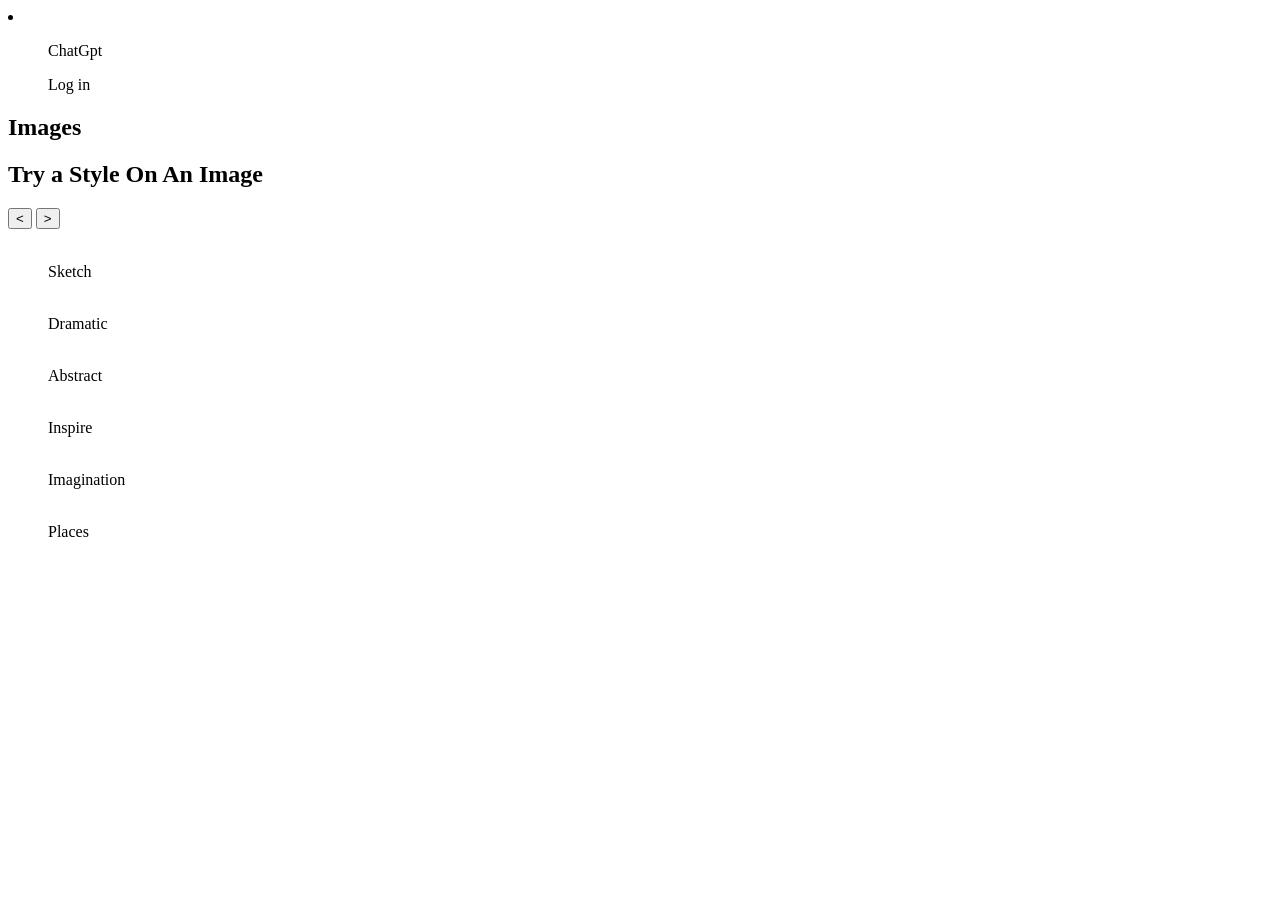
==== images.html @ 42c180e9 "final exam" ====
<!DOCTYPE html>
<html lang="en">
<head>
    <meta charset="UTF-8">
   <link rel="stylesheet" href="/Test/images.css">
    <meta name="viewport" content="width=device-width, initial-scale=1.0">
    <title>Images</title>
</head>
<body>
    <nav>
        <li>
            <ul id="logo">ChatGpt</ul>
            <ul id="Log-in">Log in</ul>
        </li>
    </nav>
    <section class="page">
        <h1>Images</h1>
        <h2>Try a Style On An Image</h2>
        <button id="next"><</button>
        <button id="back">></button>
        <section class="images">
            <figure>
                <img src="/Test/images/1.jpg" alt="">
                <figcaption>Sketch</figcaption>
            </figure>
            <figure>
                <img src="/Test/images/6.jpg" alt="">
                <figcaption>Dramatic</figcaption>
            </figure>
            <figure>
                <img src="/Test/images/3.jpg" alt="">
                <figcaption>Abstract</figcaption>
            </figure>
            <figure>
                <img src="/Test/images/4.jpg" alt="">
                <figcaption>Inspire</figcaption>

            </figure>
            <figure>
                <img src="/Test/images/5.jpg" alt="">
                <figcaption>Imagination</figcaption>

            </figure>
            <figure>
                <img src="/Test/images/2.jpg" alt="">
                <figcaption>Places</figcaption>
            </figure>
        </section>
    </section>
</body>
</html>
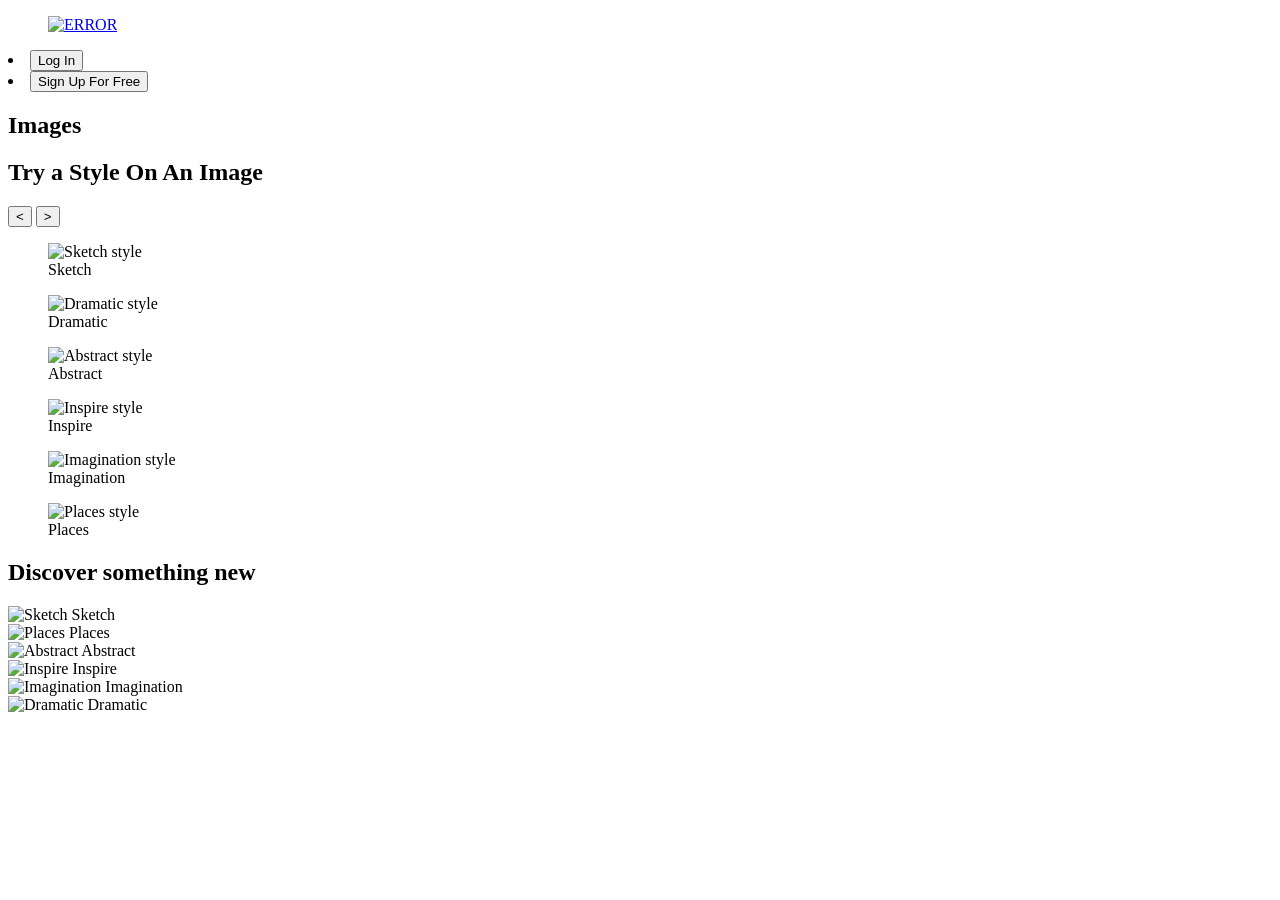
==== commit e010d2b7: "Added The Rest Of The Changes" ====
--- a/images.html
+++ b/images.html
@@ -1,51 +1,122 @@
+
 <!DOCTYPE html>
 <html lang="en">
 <head>
     <meta charset="UTF-8">
-   <link rel="stylesheet" href="/Test/images.css">
     <meta name="viewport" content="width=device-width, initial-scale=1.0">
+    <link rel="stylesheet" href="/Test/images.css">
     <title>Images</title>
 </head>
 <body>
+
+    
     <nav>
-        <li>
-            <ul id="logo">ChatGpt</ul>
-            <ul id="Log-in">Log in</ul>
-        </li>
+        <ul id="logo">
+            <a href="index.html">
+                <img  src="/Test/images/gpt.png" alt="ERROR"  >
+            </a> </ul>
+       
+        <div class="login">
+            <li>
+                <button class="Login">Log In</button>
+            </li>
+            <li>
+                <button class="sign-up">Sign Up For Free</button>
+            </li>
+        </div>
     </nav>
+
     <section class="page">
         <h1>Images</h1>
+
         <h2>Try a Style On An Image</h2>
-        <button id="next"><</button>
-        <button id="back">></button>
+
+        <div class="arrows">
+            <button class="next" type="button">&lt;</button>
+            <button class="back" type="button">&gt;</button>
+        </div>
+
         <section class="images">
+
             <figure>
-                <img src="/Test/images/1.jpg" alt="">
+                <img src="/Test/images/1.jpg" alt="Sketch style">
                 <figcaption>Sketch</figcaption>
             </figure>
+
             <figure>
-                <img src="/Test/images/6.jpg" alt="">
+                <img src="/Test/images/6.jpg" alt="Dramatic style">
                 <figcaption>Dramatic</figcaption>
             </figure>
+
             <figure>
-                <img src="/Test/images/3.jpg" alt="">
+                <img src="/Test/images/3.jpg" alt="Abstract style">
                 <figcaption>Abstract</figcaption>
             </figure>
+
             <figure>
-                <img src="/Test/images/4.jpg" alt="">
+                <img src="/Test/images/4.jpg" alt="Inspire style">
                 <figcaption>Inspire</figcaption>
+            </figure>
 
+            <figure>
+                <img src="/Test/images/5.jpg" alt="Imagination style">
+                <figcaption>Imagination</figcaption>
             </figure>
+
             <figure>
-                <img src="/Test/images/5.jpg" alt="">
-                <figcaption>Imagination</figcaption>
-
-            </figure>
-            <figure>
-                <img src="/Test/images/2.jpg" alt="">
+                <img src="/Test/images/2.jpg" alt="Places style">
                 <figcaption>Places</figcaption>
             </figure>
+
         </section>
     </section>
+
+    <!-- DISCOVER SECTION -->
+    
+
+    <section class="discover">
+
+        <h2>Discover something new</h2>
+       
+        <div class="pic">
+            
+            <div class="discover-item">
+                <img src="/Test/images/1.jpg" alt="Sketch">
+                <span>Sketch</span>
+            </div>
+
+            <div class="discover-item">
+                <img src="/Test/images/2.jpg" alt="Places">
+                <span>Places</span>
+            </div>
+
+            <div class="discover-item">
+                <img src="/Test/images/3.jpg" alt="Abstract">
+                <span>Abstract</span>
+            </div>
+
+        </div>
+
+        <div class="pic2">
+
+            <div class="discover-item">
+                <img src="/Test/images/4.jpg" alt="Inspire">
+                <span>Inspire</span>
+            </div>
+
+            <div class="discover-item">
+                <img src="/Test/images/5.jpg" alt="Imagination">
+                <span>Imagination</span>
+            </div>
+
+            <div class="discover-item">
+                <img src="/Test/images/6.jpg" alt="Dramatic">
+                <span>Dramatic</span>
+            </div>
+
+        </div>
+
+    </section>
+
 </body>
-</html>+</html>
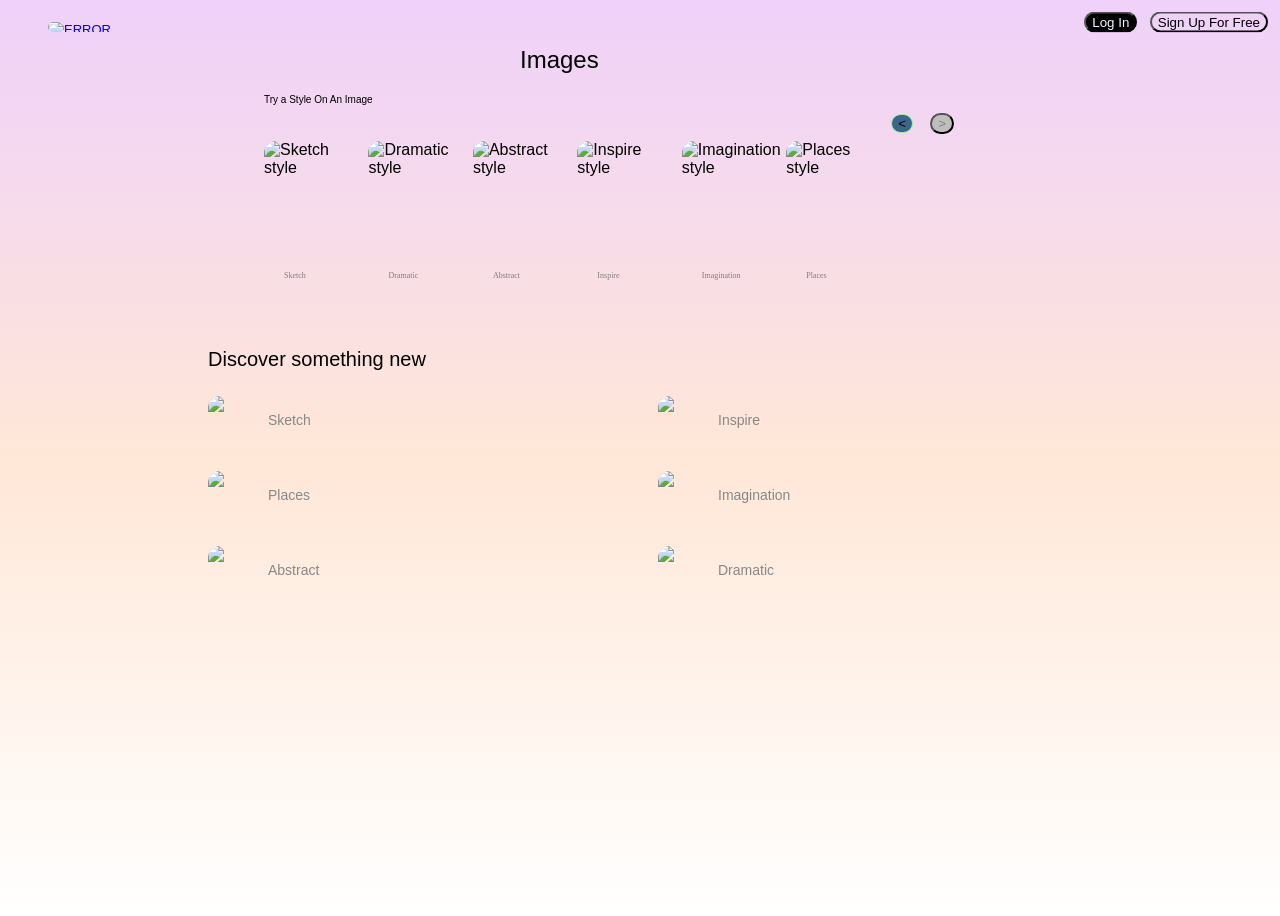
==== commit 50590d41: "Fixed Deployment" ====
--- a/images.html
+++ b/images.html
@@ -4,7 +4,7 @@
 <head>
     <meta charset="UTF-8">
     <meta name="viewport" content="width=device-width, initial-scale=1.0">
-    <link rel="stylesheet" href="/Test/images.css">
+    <link rel="stylesheet" href="./images.css">
     <title>Images</title>
 </head>
 <body>
--- a/images.css
+++ b/images.css
@@ -0,0 +1,202 @@
+
+ body{
+    background:linear-gradient(#EFD1FA,#FFE7D7,#FFFFFF) ;
+    width:100vw;
+    height:100vh;
+    position: relative;
+    font-family: 'Heebo', sans-serif;
+
+
+ }
+ img{
+   width:100px;
+   height:130px;
+   position: absolute;
+   border-radius: 12px;
+   
+ }
+ .images{
+    position: relative;
+    display: inline-block;
+    width: 100vw;
+    left: 20%;
+
+  
+ }
+ .page{
+     position: relative;
+
+ }
+ .page h1 {
+   position: relative;
+   left:40%;
+   top:10%;
+   font-weight:400;
+ }
+ .page h2{
+   position: relative;
+   font-weight:400;
+   left: 20%;
+   font-size: x-small;
+
+ }
+ 
+ .back{
+   border-radius: 50px;
+   background-color: aliceblue;
+   color: grey;
+   background-color: rgb(192, 189, 189);
+   position: relative;
+   left: 70%;
+ }
+  .next{
+   border: 1px solid palegreen;
+   border-radius: 50px;
+   background-color: rgb(59, 101, 138);
+   position: relative;
+   left:69%;
+
+
+ }
+ 
+
+nav {
+    width: 100%;
+    display: inline-block;
+    position: relative;
+    white-space: nowrap;
+
+}
+
+nav li {
+    display: table;
+    table-layout: fixed;
+    list-style: none;
+    font-size: 10px;
+    font-family: 'Heebo', sans-serif;
+    padding: 5px 20%;
+    color: rgb(132, 130, 130);
+
+  
+}
+
+#logo{
+    margin: 0;
+    position:absolute;
+    font-size: small;
+    font-weight: lighter;
+    font-family: 'Heebo', sans-serif;
+    display: inline-block;
+    vertical-align: middle;
+    margin-right: 35px;
+
+
+
+}
+#logo img{
+  width: 90px;
+  height: 10px;
+}
+
+.login {
+    position: absolute;
+    right: 20px;
+    top: 50%;
+    transform: translateY(-50%);
+    white-space: nowrap;
+}
+
+.login li {
+    display: inline-block;
+    padding: 0;
+    margin: 0;
+}
+
+.Login {
+    background-color: black;
+    color: aliceblue;
+    border-radius: 25px;
+    margin-right: 8px;
+}
+
+.sign-up {
+    background-color: transparent;
+    color: black;
+    border-radius: 25px;
+}
+
+ figure{
+   width:100px;
+   height: 190px;
+   display: inline-block;
+   margin: 0;
+   padding: 0;
+ }
+ figcaption{
+   color: rgb(128, 126, 126);
+   position: relative;
+   top: 130px;
+   font-size: 8px;
+   left:20%;
+   font-family:Georgia, 'Times New Roman', Times, serif;
+   
+ }
+ 
+
+.discover {
+    width: 90%;
+    max-width: 900px;
+    margin: 10px 200px;
+    position: relative;
+    font-size: 0;
+}
+
+.discover h2 {
+    font-size: 20px;
+    font-weight: 500;
+    margin-bottom: 25px;
+}
+
+
+.discover .pic,
+.discover .pic2 {
+    display: inline-block;
+    width: 50%;
+    vertical-align: top;
+    position: static;
+    margin: 0;
+    padding: 0;
+}
+
+.discover .discover-item {
+    display: block;
+    width: 100%;
+    min-height: 60px;
+    margin: 0 0 15px 0;
+    padding: 0;
+    position: relative;
+    white-space: nowrap;
+}
+
+.discover .discover-item img {
+    display: inline-block;
+    position: static;
+    width: 48px;
+    height: 48px;
+    max-width: none;
+    margin: 0;
+    object-fit: cover;
+    border-radius: 12px;
+    vertical-align: middle;
+}
+
+.discover .discover-item span {
+    display: inline-block;
+    position: static;
+    vertical-align: middle;
+    margin-left: 12px;
+    font-size: 14px;
+    color: #888;
+    white-space: normal;
+    max-width: calc(100% - 65px);
+}
